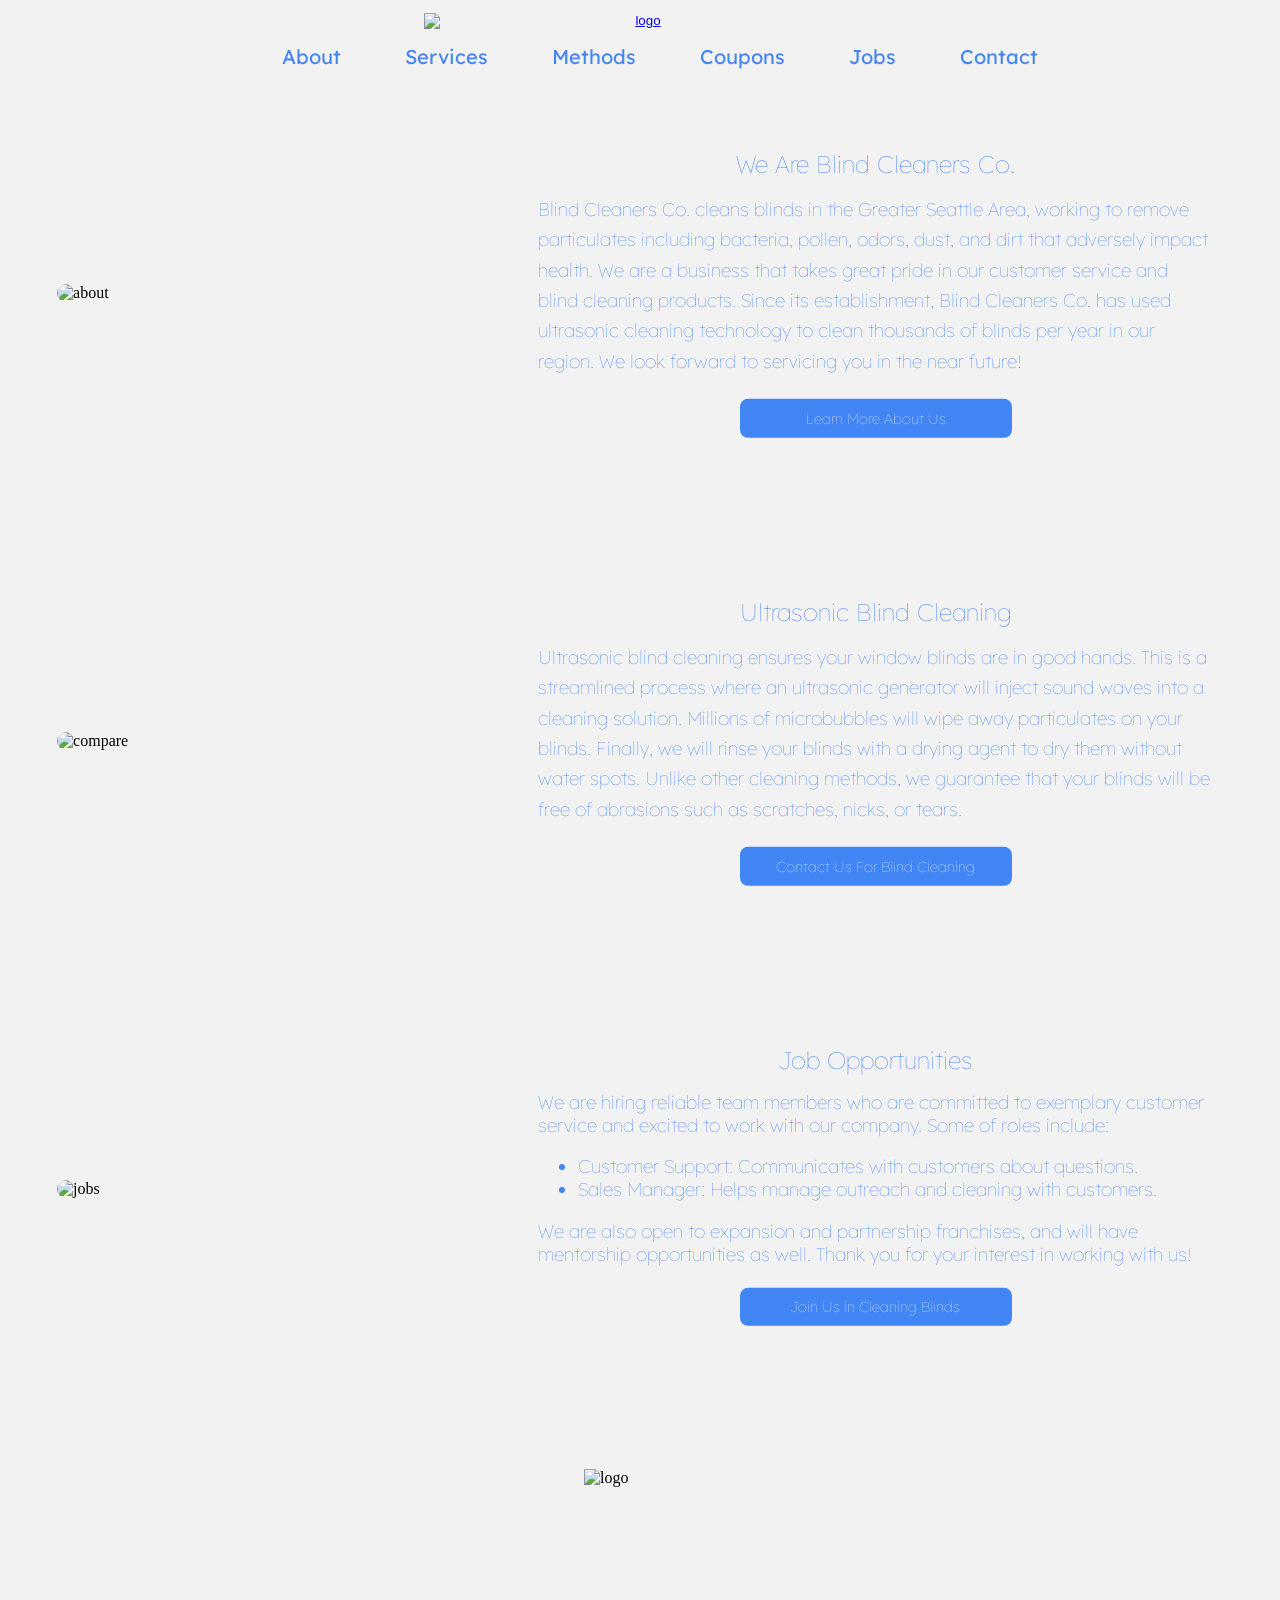
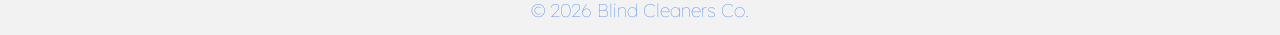
==== index.html @ 2b6c9e89 "Website revisions for animations" ====
<!DOCTYPE html>
<html>
    <head>
        <title>Blind Cleaners Co.</title>
        <link rel="stylesheet" href="style.css">
        <link rel="icon" type="image/x-icon" href="favicon.png">

        <meta name="viewport" content="width=device-width, initial-scale=1.0">

        <link rel="preconnect" href="https://fonts.googleapis.com">
        <link rel="preconnect" href="https://fonts.gstatic.com" crossorigin>
        <link href="https://fonts.googleapis.com/css2?family=Lexend" rel="stylesheet">
        <link href="https://fonts.googleapis.com/css2?family=Lexend+Deca:wght@300&display=swap" rel="stylesheet">
    </head>

    <body>
        <button class="logoButton">
            <a href="https://www.blindcleanersco.com"><img class="logoImage" src="logoButton.png" alt="logo"><img></a>
        </button>
        
        <nav class="navigation">
            <div class="menu">
                <ul>
                    <li><a class="item" href="./about">About</a></li>
                    <li><a class="item" href="./services">Services</a></li>
                    <li><a class="item" href="./methods">Methods</a></li>
                    <li><a class="item" href="./coupons">Coupons</a></li>
                    <li><a class="item" href="./jobs">Jobs</a></li>
                    <li><a class="item" href="./contact">Contact</a></li>
                </ul>
            </div>

            <div class="hamburger">
                <span class="bar"></span>
                <span class="bar"></span>
                <span class="bar"></span>
            </div>
        </nav>

        <div class="processBox">
            <img class="processImage1" src="about.png" alt="about"><img>
            <div class="processText">
                <h1>We Are Blind Cleaners Co.</h1>
                <h3 style="line-height: 1.9rem;">
                    Blind Cleaners Co. cleans blinds in the Greater Seattle Area, working to remove particulates including bacteria,
                    pollen, odors, dust, and dirt that adversely impact health. We are a business that takes great pride in our customer service and blind cleaning products.
                    Since its establishment, Blind Cleaners Co. has used ultrasonic cleaning technology to clean thousands of blinds per year in our region. We look forward to servicing you in the near future!
                </h3>
                <div id="indent1"></div>
                <button class="processButton" onclick="pageAbout()"><a class = "text" href="./about">Learn More About Us</a></button>
            </div>
        </div>

        <div class="processBox">
            <img class="processImage" src="compare.png" alt="compare"><img>
            <div class="processText">
                <h1>Ultrasonic Blind Cleaning</h1>
                <h3 style="line-height: 1.9rem;">
                    Ultrasonic blind cleaning ensures your window blinds are in good hands. This is a streamlined process where an
                    ultrasonic generator will inject sound waves into a cleaning solution. Millions of microbubbles will wipe away particulates on your blinds.
                    Finally, we will rinse your blinds with a drying agent to dry them without water spots. Unlike other cleaning methods,
                    we guarantee that your blinds will be free of abrasions such as scratches, nicks, or tears.
                </h3>
                <div id="indent2"></div>
                <button class="processButton" onclick="pageContact()"><a class = "text" href="./contact">Contact Us For Blind Cleaning</a></button>
            </div>
        </div>

        <div class="processBox">
            <img class="jobImage" src="jobs.png" alt="jobs"><img>
            <div class="processText">
                <h1>Job Opportunities</h1>
                <h3>
                    We are hiring reliable team members who are committed to exemplary customer service and excited to work with our company. Some of roles include:
                    <ul>
                        <li>Customer Support: Communicates with customers about questions.</li>
                        <li>Sales Manager: Helps manage outreach and cleaning with customers.</li>
                    </ul>
                    We are also open to expansion and partnership franchises, and will have mentorship opportunities as well. Thank you for your interest in working with us!
                </h3>
                <div id="indent3"></div>
                <button class="processButton" onclick="pageJobs()"><a class = "text" href="./jobs">Join Us in Cleaning Blinds</a></button>
            </div>
        </div>

        <div class="footer">
            <img class="footerImage" src="logo.png" alt="logo" onclick="pageIndex()"><img>
            <h4 style="color: #4285F4">© <span class="current-year"></span> Blind Cleaners Co.</h2>
        </div>

        <script src="script.js"></script>
    </body>
</html>
---- style.css ----
body {
    background-color: #F2F2F2;
    margin: 1% 4% 1% 4%;
    overflow-x: hidden;
}

::selection {
    color: #F2F2F2;
    background-color: #4285F4;
}

::-moz-selection {
    color: #F2F2F2;
    background-color: #4285F4;
}

h1 {
    font-size: 1.5rem;
    text-align: center;
    font-family: Lexend;
    font-weight: lighter;
    color: #4285F4;
    margin: 1.5rem 1.5rem 0.25rem 1.5rem;
}

h2 {
    margin: 0.5rem;
    padding: 0.5rem;
    text-align: center;
    font-size: 1.15rem;
    font-family: Lexend Deca;
    font-weight: lighter;
}

h3 {
    margin: 0.5rem;
    padding: 0.5rem;
    text-align: left;
    font-size: 1.15rem;
    font-family: Lexend Deca;
    font-weight: lighter;
}

h4 {
    text-align: center;
    font-size: 1.15rem;
    padding: none;
    margin: 0rem;
    font-family: Lexend Deca;
    font-weight: lighter;
}

h5 {
    font-size: 1rem;
    text-align: center;
    font-family: Lexend;
    font-weight: lighter;
    color: #4285F4;
    margin-top: 1.25rem;
    margin-bottom: 0.75rem;
}

body::-webkit-scrollbar {
    width: 18px;
}

::-webkit-scrollbar-thumb {
    background-color: #B6B6B6;
    border-radius: 17px;
    border: 5.5px solid transparent;
    background-clip: content-box;
}

::-webkit-scrollbar-thumb:hover {
    background-color: #A6A6A6;
    border-radius: 17px;
    border: 5.5px solid transparent;
    background-clip: content-box;
}

button,
.processButton,
.contactBoxes,
.footerImage,
.couponAccordian label {
    transition: transform 0.3s ease, box-shadow 0.3s ease, background-color 0.3s ease;
}

button,
.logoButton,
.logoButton a,
.menu a,
.menu a:hover,
.menu a:focus-visible,
.processButton a,
.processButton a:hover,
.processButton a:focus-visible {
    outline: none;
    -webkit-tap-highlight-color: transparent;
    box-shadow: none;
}

button:hover,
button:focus-visible {
    transform: translateY(-0.15rem) scale(1.02);
    box-shadow: 0 0.4rem 0.75rem rgba(0, 73, 148, 0.2);
}

.processButton:hover,
.processButton:focus-visible,
.contactBoxes:hover,
.contactBoxes:focus-visible,
.couponAccordian label:hover,
.couponAccordian label:focus-visible {
    transform: translateY(-0.15rem) scale(1.02);
    box-shadow: 0 0.4rem 0.75rem rgba(0, 73, 148, 0.2);
}

.footerImage:hover,
.footerImage:focus-visible {
    transform: translateY(-0.1rem) scale(1.01);
    box-shadow: none;
}

.navigation {
    display: flex;
    align-items: center;
    margin-bottom: 0.5rem;
    margin-top: -3rem;
}

.logoButton {
    display: block;
    margin-left: auto;
    margin-right: auto;
    border: none;
    appearance: none;
    background-color: inherit;
    width: 27rem;
    box-shadow: none;
    padding: 0;
}

.logoButton:hover,
.logoButton:focus-visible {
    transform: translateY(-0.1rem) scale(1.01);
    box-shadow: none;
}

.logoButton:focus,
.logoButton:active,
.menu .item:focus,
.menu .item:active,
.footerImage:focus,
.footerImage:active,
.processText .processButton:focus,
.processText .processButton:active {
    outline: none;
}

.logoImage {
    width: 27rem;
    display: block;
    transition: transform 0.2s ease;
}

.logoButton:hover .logoImage,
.logoButton:focus-visible .logoImage {
    transform: scale(1.01);
}

.menu {
    margin-left: auto;
    margin-right: auto;
}

.menu ul {
    display: flex;
    list-style: none;
    color: #4285F4;
    font-family: Lexend;
    text-decoration: none;
}

.menu li {
    padding: 2rem;
    font-size: 1.25rem;
}

.processBox {
    display: flex;
    align-items: center;
    justify-content: space-between;
    margin-bottom: 7rem;
}

.processImage {
    border-radius: 0.75rem;
    width: 39%;
    display: block;
    margin-left: auto;
}

.processImage1 {
    border-radius: 0.75rem;
    width: 39%;
    display: block;
    margin-left: auto;
}

.jobImage {
    border-radius: 0.75rem;
    width: 39%;
    display: block;
    margin-left: auto;
}

.processText {
    height: 21rem;
    width: 60%;
    color: #4285F4;
    margin-left: auto;
    border-radius: 0.75rem;
    border-color: #4285F4;
    background-color: #F2F2F2;
}

.processText .processButton {
    width: 17rem;
    height: 2.4rem;
    position: relative;
    top: 7.5%;
    left: 50%;
    color: #F2F2F2;
    background-color: #4285F4;
    font-size: 0.9rem;
    font-family: Lexend;
    font-weight: lighter;
    border: none;
    border-radius: 0.5rem;
    transform: translate(-50%, -50%);
    -ms-transform: translate(-50%, -50%);
    cursor: pointer;
}

.processText .processButton:hover,
.processText .processButton:focus-visible {
    transform: translate(-50%, calc(-50% - 0.25rem)) scale(1.03);
    box-shadow: 0 0.45rem 0.85rem rgba(0, 73, 148, 0.22);
}

.processButton .text {
    display: inline-block;
    color: #F2F2F2;
    text-decoration: none;
    transition: color 0.2s ease;
}

.processButton:hover .text,
.processButton:focus-visible .text {
    color: #AEE155 !important;
    text-decoration: none;
}

.footerImage {
    width: 7rem;
    height: 7rem;
    display: block;
    margin-left: auto;
    margin-right: auto;
    cursor: pointer;
    transition: transform 0.3s ease, box-shadow 0.3s ease;
}

.footerImage:hover,
.footerImage:focus-visible {
    transform: translateY(-0.1rem) scale(1.01);
    box-shadow: none;
}

.footer {
    margin-top: 2rem;
}

.menu .item {
    color: #4285F4;
    text-decoration: none;
    display: inline-block;
    transition: color 0.2s ease, transform 0.2s ease;
}

.menu .item:hover,
.menu .item:focus-visible {
    color: #AEE155;
    text-decoration: none;
    cursor: pointer;
    transform: translateY(-0.08rem);
}

.menu .item:visited {
    color: #4285F4;
}

.menu .item[href="./jobs"]:hover,
.menu .item[href="./jobs"]:focus-visible {
    color: #AEE155;
    text-decoration: none;
    cursor: pointer;
    transform: translateY(-0.08rem);
}

.menu .item[href="./contact"]:hover,
.menu .item[href="./contact"]:focus-visible {
    color: #AEE155;
}

.menu a:active {
    color: #4285F4;
    text-decoration: none;
}

.processBox .text:link,
.processBox .text:visited {
    color: #F2F2F2;
    text-decoration: none;
}

.processBox .text:hover {
    color: #AEE155;
    text-decoration: none;
    cursor: pointer;
}

.processBox .text:active {
    color: #F2F2F2;
    text-decoration: none;
}

.job-widget {
    display: block;
    margin-left: auto;
    margin-right: auto;
    width: 75%;
    height: 65rem;
    background: #F2F2F2;
    z-index: 0;
}

.contactForm {
    width: 100%;
    height: 72.5rem;
    display: block;
    margin-left: auto;
    margin-right: auto;
}

.contactContainer {
    display: flex;
    align-items: center;
    justify-content: center;
    margin-bottom: 1rem;
}

.contactBoxes {
    height: 10rem;
    width: 21rem;
    color: #4285F4;
    border-style: none;
    border-radius: 0.75rem;
    border-color: #4285F4;
    background-color: #F2F2F2;
    margin-left: 0.5rem;
    margin-right: 0.5rem;
    cursor: pointer;
}

.contactImage {
    width: 5.25rem;
    height: 5.25rem;
    padding: none;
    display: block;
    margin-left: auto;
    margin-right: auto;
}

.surroundsServices {
    display: flex;
    margin-left: auto;
    margin-right: auto;
}

.surroundsAbout {
    display: flex;
    margin-left: auto;
    margin-right: auto;
}

.servicesImageRight {
    border-radius: 0.75rem;
    height: 22rem;
    margin-bottom: 5rem;
}

.surroundsServices .processButton {
    background-color: #4285F4;
    border-radius: 0.75rem;
    border-style: none;
    width: 17.5rem;
    height: 10%;
    display: block;
    margin-right: auto;
    margin-left: auto;
    font-family: Lexend;
    font-weight: 500;
    font-size: 0.9rem;
    cursor: pointer;
}

.surroundsAbout .processButton {
    background-color: #4285F4;
    border-radius: 0.75rem;
    border-style: none;
    width: 17.5rem;
    height: 10%;
    display: block;
    margin-right: auto;
    margin-left: auto;
    font-family: Lexend;
    font-weight: 500;
    font-size: 0.9rem;
    cursor: pointer;
}

.surroundsAbout .processButton a:link {
    color: #F2F2F2;
    text-decoration: none;
}

.surroundsAbout .processButton a:visited {
    color: #F2F2F2;
    text-decoration: none;
}

.surroundsAbout .processButton a:hover {
    color: #AEE155;
    text-decoration: none;
    cursor: pointer;
}

.surroundsServices .processButton a:link {
    color: #F2F2F2;
    text-decoration: none;
}

.surroundsServices .processButton a:visited {
    color: #F2F2F2;
    text-decoration: none;
}

.surroundsServices .processButton a:hover {
    color: #AEE155;
    text-decoration: none;
    cursor: pointer;
}

.hamburger {
    display: none;
    cursor: pointer;
}

.bar {
    display: block;
    width: 1.5625rem;
    height: 0.188rem;
    margin: 0.313rem auto;
    -webkit-transition: all 0.3s ease-in-out;
    transition: all 0.3s ease-in-out;
    background-color: #4285F4;
    border-radius: 4rem;
}

.couponAccordian > input[type="checkbox"] {
    position: absolute;
    left: -100vw;
}

.couponAccordian .content {
    overflow-y: hidden;
    height: 0;
    transition: height 0.3s ease;
}

.couponAccordian > input[type="checkbox"]:checked ~ .content {
    height: auto;
    overflow: visible;
}

.couponAccordian label {
    display: block;
}

.couponAccordian {
    margin-bottom: 1em;
}

.couponAccordian > input[type="checkbox"]:checked ~ .content {
    padding-left: 1rem;
    padding-right: 1rem;
    padding-bottom: 1rem;
    border: 0.5rem;
}

.couponAccordian .handle {
    font-size: 1.2rem;
    font-family: "Lexend Deca";
    font-weight: 500;
    color: #4285F4;
}

.couponAccordian label {
    color: #4285F4;
    cursor: pointer;
    font-weight: normal;
    padding: 1rem;
    background: #E6E6E6;
    border-radius: 0.75rem;
}

.couponAccordian label:hover, .accordion label:focus {
    background: #D6D6D6;
}

.couponAccordian .handle label:before {
    content: "→";
    display: inline-block;
    margin-right: 10px;
    font-size: 1.2rem;
    line-height: 1.556em;
}

.couponAccordian > input[type="checkbox"]:checked ~ .handle label:before {
    content: "↓";
}

.couponImage {
    border-radius: 0.75rem;
    width: 60%;
    display: block;
    margin-left: auto;
    margin-right: auto;
}

.row {
    display: flex;
}

.column {
    flex: 50%;
}

.columnTop {
    flex: 50%;
}

@media (max-width: 1275px) {
    .navigation {
        flex-direction: column;
    }

    .logoButton {
        display: block;
        margin-right: auto;
        margin-left: auto;
        margin-bottom: -3rem;
        border: none;
        appearance: none;
        background-color: inherit;
        width: 26.5rem;
    }

    .logoImage {
        width: 26.5rem;
    }

    .menu {
        margin-bottom: -2rem;
    }

    .processBox {
        flex-direction: column;
        margin-left: 0rem;
        margin-right: 0rem;
        margin-bottom: 10rem;
    }

    .processText {
        display: block;
        margin-left: auto;
        margin-right: auto;
    }

    .processImage {
        display: block;
        margin-left: 0rem;
        margin-right: 0rem;
        margin-top: 10rem;
        width: 20rem;
    }

    .processImage1 {
        display: block;
        margin-left: 0rem;
        margin-right: 0rem;
        width: 20rem;
    }

    .jobImage {
        display: block;
        margin-left: 0rem;
        margin-right: 0rem;
        margin-top: 10rem;
        width: 20rem;
    }

    .surroundsServices {
        flex-direction: column;
        margin-bottom: 10rem;
    }

    .surroundsAbout {
        flex-direction: column;
        margin-bottom: 5rem;
    }

    .servicesImageRight {
        height: 100%;
    }

    .toFix {
        margin-top: -3rem;
    }

    .shrinkMargin {
        margin-top: -4rem;
        margin-bottom: -5rem;
    }

    .surroundsServices .processButton {
        border-style: none;
        width: 17.5rem;
        height: 2.5rem;
        display: block;
        margin-right: auto;
        margin-left: auto;
        font-family: Lexend;
        font-weight: 500;
    }

    .surroundsAbout .processButton {
        border-style: none;
        width: 17.5rem;
        height: 2.5rem;
        display: block;
        margin-right: auto;
        margin-left: auto;
        font-family: Lexend;
        font-weight: 500;
    }
}

@media (max-width: 950px) {
    .navigation {
        flex-direction: row;
        margin-bottom: 3rem;
    }

    .logoButton {
        width: 20rem;
    }

    .logoImage {
        width: 20rem;
    }

    .homeworkButton {
        margin-top: 2rem;
    }

    .processButton {
        margin-top: 2rem;
    }

    .processText {
        margin-bottom: 10rem;
    }

    .contactContainer {
        flex-direction: column;
    }

    .contactForm {
        height: 70rem;
        width: 100%;
    }

    .job-widget {
        width: 100%;
        height: 70rem;
    }

    .hamburger {
        display: block;
        z-index: 1000;
        margin-top: -8rem;
        margin-left: auto;
    }

    .hamburger.active .bar:nth-child(2){
        opacity: 0;
    }

    .hamburger.active .bar:nth-child(1){
        transform: translateY(0.5rem) rotate(45deg);
    }

    .hamburger.active .bar:nth-child(3){
        transform: translateY(-0.5rem) rotate(-45deg);
    }

    .menu {
        position: fixed;
        left: -100%;
        top: 8rem;
        gap: 0;
        flex-direction: column;
        background-color: #4285F4;
        width: 100%;
        text-align: right;
        transition: 0.3s;
    }

    .menu.active {
        left: 0;
    }

    .menu ul {
        flex-direction: column;
    }

    .menu .item {
        color: #F2F2F2;
        text-decoration: none;
        transition: color 0.2s ease, transform 0.2s ease;
    }

    .menu .item:hover,
    .menu .item:focus-visible {
        color: #AEE155;
        text-decoration: none;
        transform: translateY(-0.08rem);
    }

    .menu .item:visited {
        color: #F2F2F2;
    }

    .processBox {
        margin-bottom: 30rem;
    }

    .jobImage {
        margin-top: 5rem;
    }

    .row {
        flex-direction: column;
    }
}
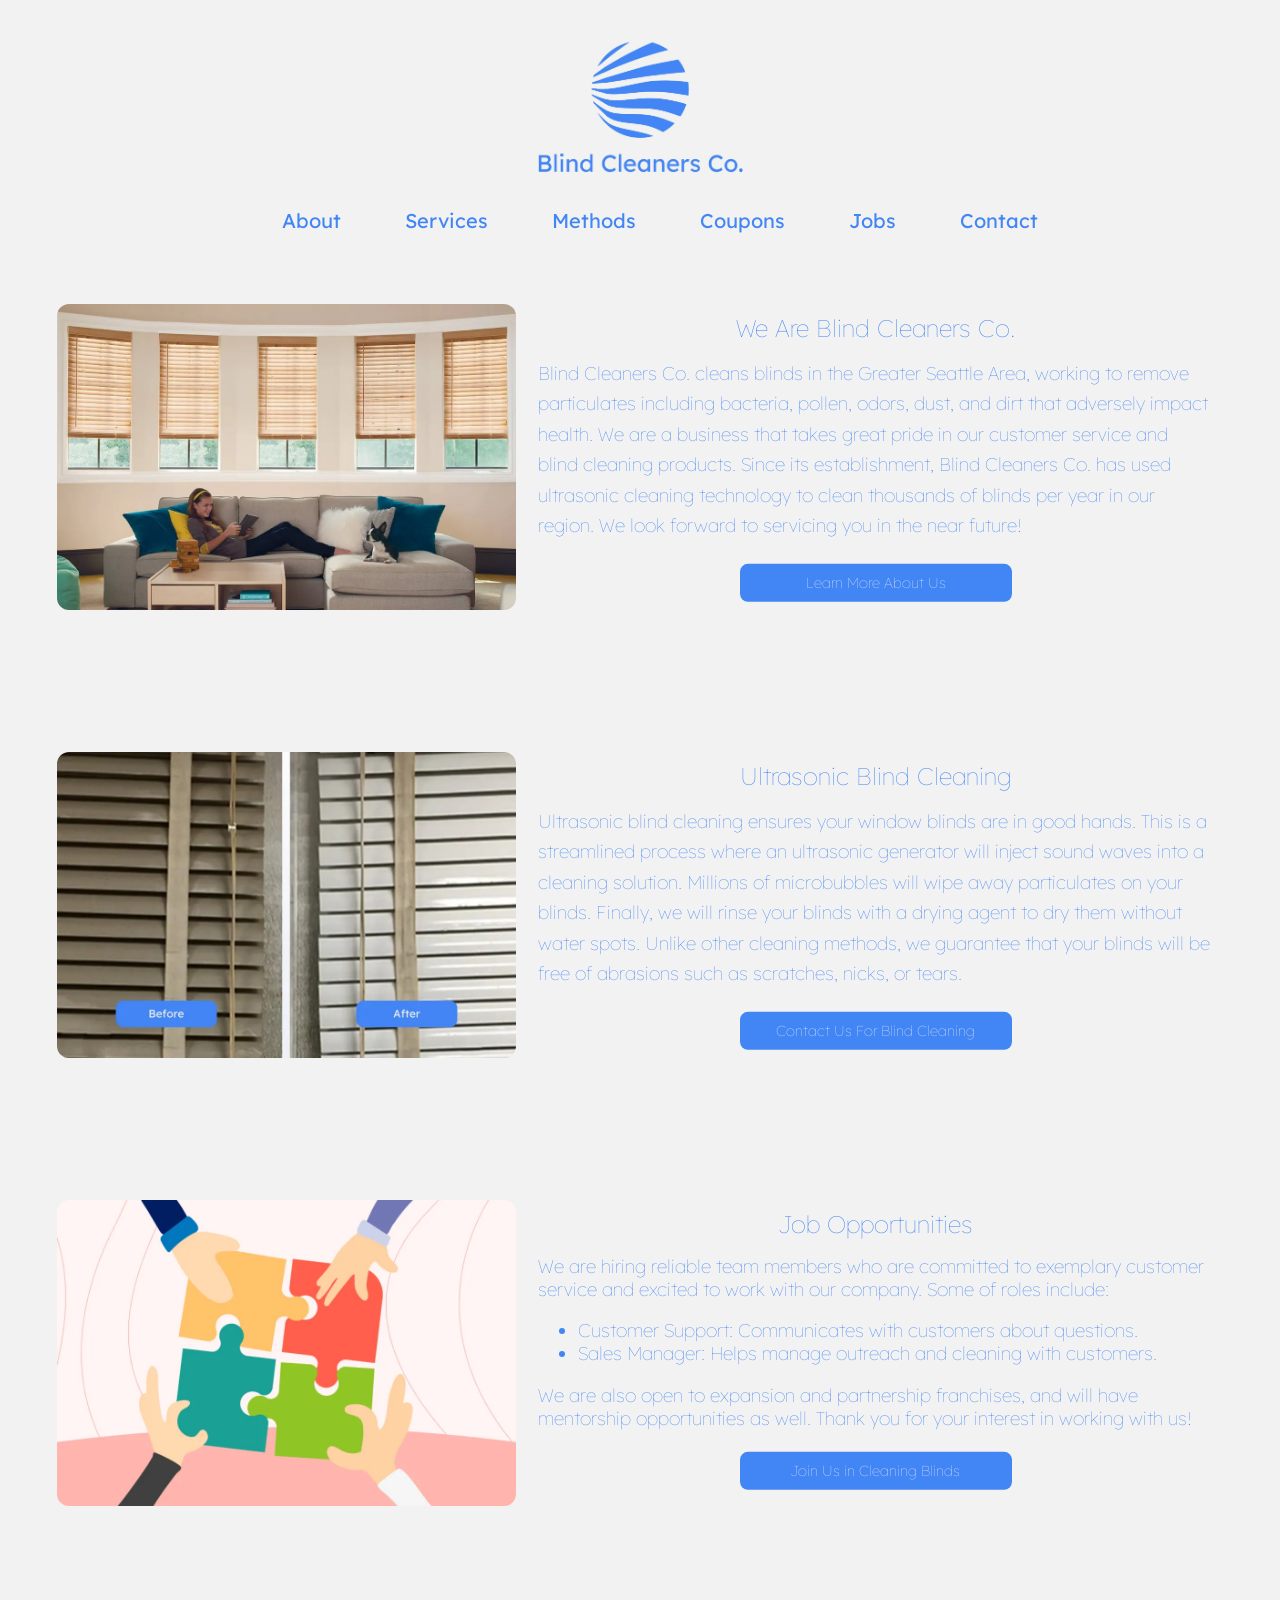
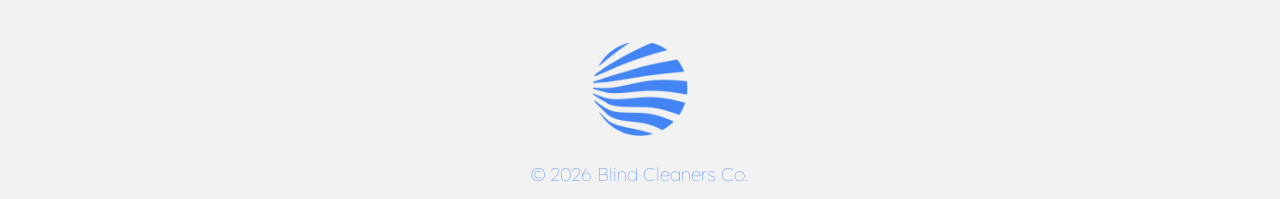
==== commit 6ea80e08: "Changing picture formats" ====
--- a/index.html
+++ b/index.html
@@ -3,7 +3,7 @@
     <head>
         <title>Blind Cleaners Co.</title>
         <link rel="stylesheet" href="style.css">
-        <link rel="icon" type="image/x-icon" href="favicon.png">
+        <link rel="icon" type="image/x-icon" href=".png">
 
         <meta name="viewport" content="width=device-width, initial-scale=1.0">
 
@@ -15,7 +15,7 @@
 
     <body>
         <button class="logoButton">
-            <a href="https://www.blindcleanersco.com"><img class="logoImage" src="logoButton.png" alt="logo"><img></a>
+            <a href="https://www.blindcleanersco.com"><img class="logoImage" src="logoButton.webp" alt="logo"><img></a>
         </button>
         
         <nav class="navigation">
@@ -38,7 +38,7 @@
         </nav>
 
         <div class="processBox">
-            <img class="processImage1" src="about.png" alt="about"><img>
+            <img class="processImage1" src="about.webp" alt="about"><img>
             <div class="processText">
                 <h1>We Are Blind Cleaners Co.</h1>
                 <h3 style="line-height: 1.9rem;">
@@ -52,7 +52,7 @@
         </div>
 
         <div class="processBox">
-            <img class="processImage" src="compare.png" alt="compare"><img>
+            <img class="processImage" src="compare.webp" alt="compare"><img>
             <div class="processText">
                 <h1>Ultrasonic Blind Cleaning</h1>
                 <h3 style="line-height: 1.9rem;">
@@ -67,7 +67,7 @@
         </div>
 
         <div class="processBox">
-            <img class="jobImage" src="jobs.png" alt="jobs"><img>
+            <img class="jobImage" src="jobs.webp" alt="jobs"><img>
             <div class="processText">
                 <h1>Job Opportunities</h1>
                 <h3>
@@ -84,7 +84,7 @@
         </div>
 
         <div class="footer">
-            <img class="footerImage" src="logo.png" alt="logo" onclick="pageIndex()"><img>
+            <img class="footerImage" src="logo.webp" alt="logo" onclick="pageIndex()"><img>
             <h4 style="color: #4285F4">© <span class="current-year"></span> Blind Cleaners Co.</h2>
         </div>
 
